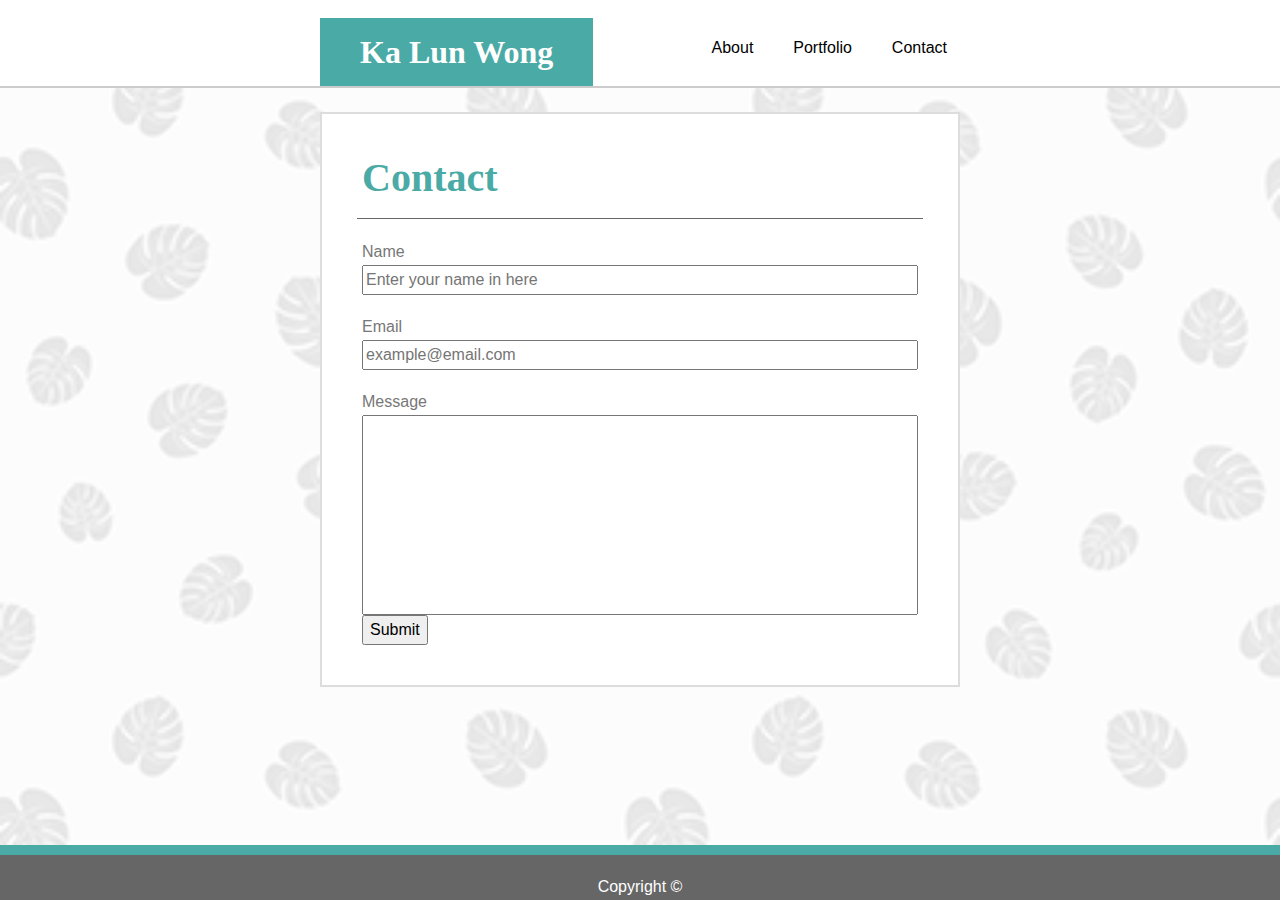
==== contact.html @ 6d28f50c "Final version" ====
<!DOCTYPE html>
<html>
<head>
    <title>Student Bio</title> 
    <meta name="viewport" content="user-scalable=no, width=device-width" />
    <meta charset="UTF-8">
    <link rel="stylesheet" href="assets/css/reset.css">
    <script src="https://code.jquery.com/jquery-3.3.1.min.js"></script>
    <link rel="stylesheet" href="https://stackpath.bootstrapcdn.com/bootstrap/4.1.1/css/bootstrap.min.css" />       
    <link rel="stylesheet" href="https://use.fontawesome.com/releases/v5.0.13/css/all.css" integrity="sha384-DNOHZ68U8hZfKXOrtjWvjxusGo9WQnrNx2sqG0tfsghAvtVlRW3tvkXWZh58N9jp" crossorigin="anonymous">
    <link rel="stylesheet" href="assets/css/style.css">

    <style>
            body { 
                background-image:url("assets/images/background.jpg");
                background-size: cover;
                min-zoom: 1.0;
                -ms-content-zooming: zoom;
                -ms-scroll-rails: none;
                -ms-content-zoom-limit-min: 70%;
            }
    </style>


</head>
<body>
<!-- Header -->
    <div class="header"> 
        <div style="margin: 0 auto; width:50%;">
            <h1 class="name_layout" id="name">

                        Ka Lun Wong   

             </h1>
 <!-- Menu Buttons -->           
             <div style="float: right; font-size: 50px; margin-top: 20px">
                <a href="index.html"><button type="button" class="btn btn2">About</button></a>   
                <a href="portfolio.html"><button type="button" class="btn btn2">Portfolio</button></a>   
                <a href="contact.html"><button type="button" class="btn btn2">Contact</button></a>    
            </div>
        </div>
    </div>
    
    <br>

<!-- Main Section -->
    <section class="blog">
            <h1 class="title">Contact </h1>
            
            <hr style="margin-bottom: 0px">
 
<!-- Content -->
            <div style="padding:20px; padding-top: 1px;">
                <p style="margin-top: 20px; margin-bottom: 1px;"> Name </p>
                    <input type="textbox" required style="width:100%" placeholder="Enter your name in here"></input>
                <p style="margin-top: 20px; margin-bottom: 1px;"> Email</p>
                    <input type="textbox" required style="width:100%" placeholder="example@email.com"></input>
                <p style="margin-top: 20px; margin-bottom: 1px;"> Message</p>
                    <input type="textbox" required style="height:200px; width:100%";></input>
               
                    <input type="submit" value="Submit" class="submit"></input>
            </div>

    </section>

    <p class="footer">
        Copyright ©
    </p>
</body>
</html>
---- assets/css/style.css ----
body { 
    background-image:url("assets/images/background.jpg");
    background-size: cover;
    min-zoom: 1.0;
    -ms-content-zooming: zoom;
    -ms-scroll-rails: none;
    -ms-content-zoom-limit-min: 70%;
}

p {
    color: #777777;
    font-family: 'Arial', 'Helvetica Neue', Helvetica, sans-serif;
}

.header {
    height:88px; 
    background-color: #FFFFFF; 
    z-index: 10; 
    margin: 0 auto;
    border-bottom: 2px solid #cccccc;
}

.blog {
    width: 50%; 
    background-color: #ffffff;
    overflow: auto; 
    position: fixed; 
    left: 25%; 
    right: 25%;
    padding: 20px;
    border: 2px solid #dddddd;
}

#name {
    background-color: #4aaaa5;
    position: fixed;
    top: -12px; 
    font-size: 32px;
     padding: 15px; 
     margin-top: 30px; 
     padding-left: 40px; 
     padding-right: 40px; 
     color: white;
}

.name_layout {
    float: left; 
    font-size: 1px; 
    background-color: #4aaaa5";
}

button:hover {
    background-color: rgb(131, 255, 249);
}

#name:hover {
    background-color: rgb(131, 255, 249);
}

h1 {
    font-family: 'Georgia', Times, Times New Roman, serif;
    font-weight: bold;
}

.clearfix {
 overflow: auto;
}

.clearfix:after {
    content: " "; /* Older browser do not support empty content */
    visibility: hidden;
    display: block;
    height: 0;
    clear: both;
}

.btn2 {
    margin-bottom: 25px; 
    background-color: #ffffff;
}

.footer {
    width:100%; 
    height: 55px; 
    background-color: #666666; 
    color: white; 
    position: fixed; 
    bottom: -30px; 
    padding-top: 20px; 
    text-align: center;
    margin-bottom: 30px;
    border-top: 10px solid #4aaaa5;
}

hr {
    width: 95%;
    border-color: #666666;
    background-color: #666666;
}

.title {
    padding-left:20px; 
    padding-top:20px; 
    color: #4aaaa5;
}
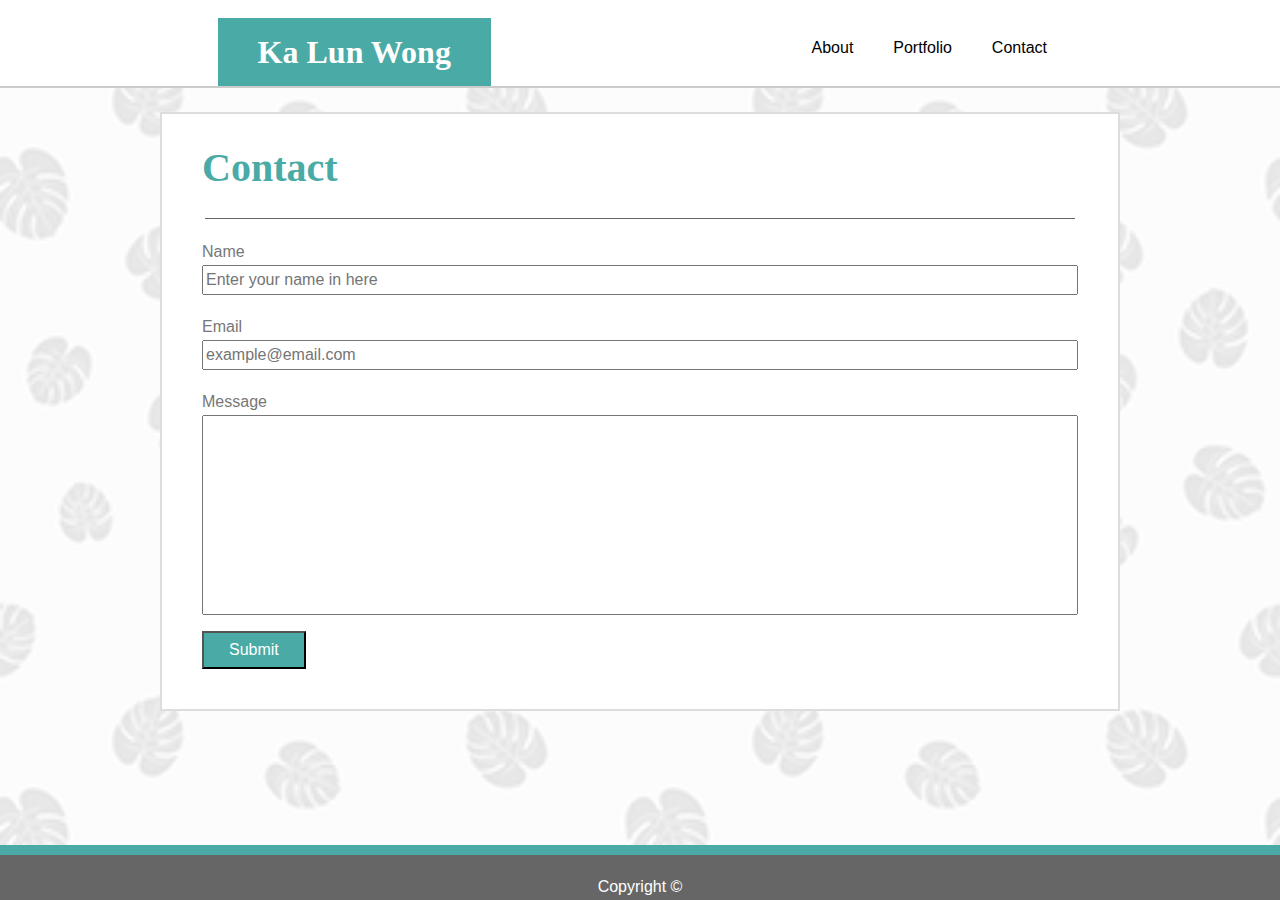
==== commit 426d745a: "adjusted alignment" ====
--- a/contact.html
+++ b/contact.html
@@ -33,7 +33,7 @@
 
              </h1>
  <!-- Menu Buttons -->           
-             <div style="float: right; font-size: 50px; margin-top: 20px">
+             <div class="menu">
                 <a href="index.html"><button type="button" class="btn btn2">About</button></a>   
                 <a href="portfolio.html"><button type="button" class="btn btn2">Portfolio</button></a>   
                 <a href="contact.html"><button type="button" class="btn btn2">Contact</button></a>    
--- a/assets/css/style.css
+++ b/assets/css/style.css
@@ -1,10 +1,6 @@
 body { 
     background-image:url("assets/images/background.jpg");
     background-size: cover;
-    min-zoom: 1.0;
-    -ms-content-zooming: zoom;
-    -ms-scroll-rails: none;
-    -ms-content-zoom-limit-min: 70%;
 }
 
 p {
@@ -21,14 +17,14 @@
 }
 
 .blog {
-    width: 50%; 
+    width: 100%; 
     background-color: #ffffff;
     overflow: auto; 
-    position: fixed; 
-    left: 25%; 
-    right: 25%;
+    position: relative; 
     padding: 20px;
     border: 2px solid #dddddd;
+    max-width: 960px;
+    margin: 0 auto;
 }
 
 #name {
@@ -36,11 +32,12 @@
     position: fixed;
     top: -12px; 
     font-size: 32px;
-     padding: 15px; 
-     margin-top: 30px; 
-     padding-left: 40px; 
-     padding-right: 40px; 
-     color: white;
+    padding: 15px; 
+    margin-top: 30px; 
+    padding-left: 40px; 
+    padding-right: 40px; 
+    color: white;
+    left: 17%;
 }
 
 .name_layout {
@@ -100,6 +97,41 @@
 
 .title {
     padding-left:20px; 
-    padding-top:20px; 
+    padding-top:10px; 
+    padding-bottom: 10px;
     color: #4aaaa5;
+}
+
+.submit {
+    background-color: #4aaaa5;
+    color: #ffffff;
+    padding: 5px;
+    padding-left: 25px;
+    padding-right: 25px;
+    margin-top: 16px;
+}
+
+.portfolioItem{
+    padding: 6px; 
+    padding-top: 10px; 
+    padding-bottom: 8px; 
+    background-color: #4aaaa5; 
+    position: relative; 
+    bottom: 50px; 
+    text-align: center; 
+    color:white; 
+    margin-left:20px;
+}
+
+.portfolioThumbnail {
+    width:250px; 
+    margin-left:20px;
+}
+
+.menu {
+    float: right; 
+    font-size: 50px; 
+    margin-top: 20px; 
+    position: relative; 
+    right: -100px;
 }